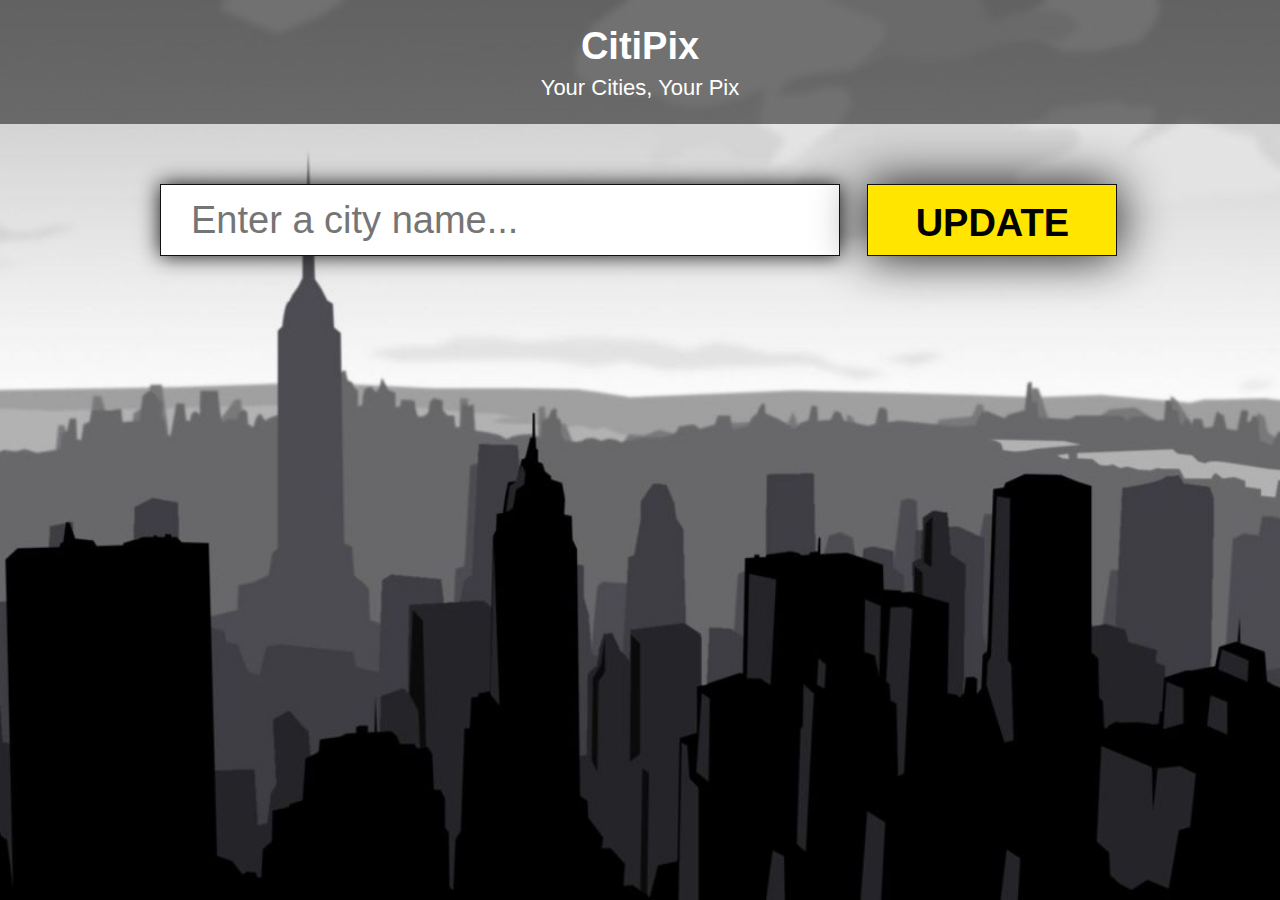
==== Week_5/starter_code/index.html @ 8df08d7c "add hw 5" ====
<!DOCTYPE html>
<html lang="en">
	<head>
    	<meta charset="utf-8">
    	<meta name="description" content="Your description goes here">
    	<meta name="keywords" content="one, two, three">

		<title>City Background</title>

		<!-- external CSS link -->
		<link rel="stylesheet" href="css/reset.css">
		<link rel="stylesheet" href="css/style.css">

	</head>
	<body>
		<header>
			<div class="title">
				<h1>CitiPix</h1>
				<p>Your Cities, Your Pix</p>
			</div>
		</header>
			<div class="container">
				<form>
					<input type="text" class="city-type" placeholder="Enter a city name...">
					<input type="submit" value="Update" class="submit-btn">
				</form>
			</div>
	</body>
</html>
---- Week_5/starter_code/css/style.css ----
/*
Project Name: Blank Template
Client: Your Client
Author: Your Name
Developer @GA in NYC
*/


/******************************************
/* SETUP
/*******************************************/

/* Box Model Hack */
* {
     -moz-box-sizing: border-box; /* Firexfox */
     -webkit-box-sizing: border-box; /* Safari/Chrome/iOS/Android */
     box-sizing: border-box; /* IE */
}

/* Clear fix hack */
.clearfix:after {
     content: ".";
     display: block;
     clear: both;
     visibility: hidden;
     line-height: 0;
     height: 0;
}

.clear {
	clear: both;
}

.alignright {
	float: right;
	padding: 0 0 10px 10px; /* note the padding around a right floated image */
}

.alignleft {
	float: left;
	padding: 0 10px 10px 0; /* note the padding around a left floated image */
}

/******************************************
/* BASE STYLES
/*******************************************/

body {
  color: #000;
  font-size: 12px;
  line-height: 1.4;
  font-family: Helvetica, Arial, sans-serif;
  background: url(../images/citipix_skyline.jpg) no-repeat center center fixed;
  -webkit-background-size: cover;
  -moz-background-size: cover;
  -o-background-size: cover;
  background-size: cover;
}


/******************************************
/* LAYOUT
/*******************************************/

/* Center the container */
.container {
	width: 960px;
	margin: auto;
  padding-top: 5em;
}

header {
  background: rgba(0,0,0, .5);
  padding: 20px 0;
}

.title {
  text-align: center;
  color: #fff;
  font-size: 38px;
  font-weight: bold;
  font-family: helvetica, arial, sans-serif;
}

.title p {
  font-size: 22px;
  font-weight: normal
}

.city-type {
  color: #6b6b6c;
  font-size: 38px;
  background: #fff;
  border: 1px solid #111;
  padding: 0px 30px;
  display: inline-block;
  width: 680px;
  margin-right: 24px;
  font-family: helvetica, arial, sans-serif;
  height: 72px;
  line-height: 74px;
  vertical-align: middle;
  box-shadow: #111 0 0 20px;
}
.submit-btn {
  background: #ffe500;
  color: #000;
  font-size: 38px;
  font-weight: bold;
  text-transform: uppercase;
  border: 1px solid #111;
  text-align: center;
  display: inline-block;
  width: 250px;
  height: 72px;
  line-height: 74px;
  vertical-align: middle;
  box-shadow: #111 0 0 50px;
  font-family: helvetica, arial, sans-serif;
  cursor: pointer;
}
.submit-btn:hover {
  background: #fff600;
}

.nyc {
  background-image: url(../images/nyc.jpg)
}
.sf {
  background-image: url(../images/sf.jpg)
}
.la {
  background-image: url(../images/la.jpg)
}
.austin {
  background-image: url(../images/austin.jpg)
}
.sydney {
  background-image: url(../images/sydney.jpg)
}

/******************************************
/* ADDITIONAL STYLES
/*******************************************/
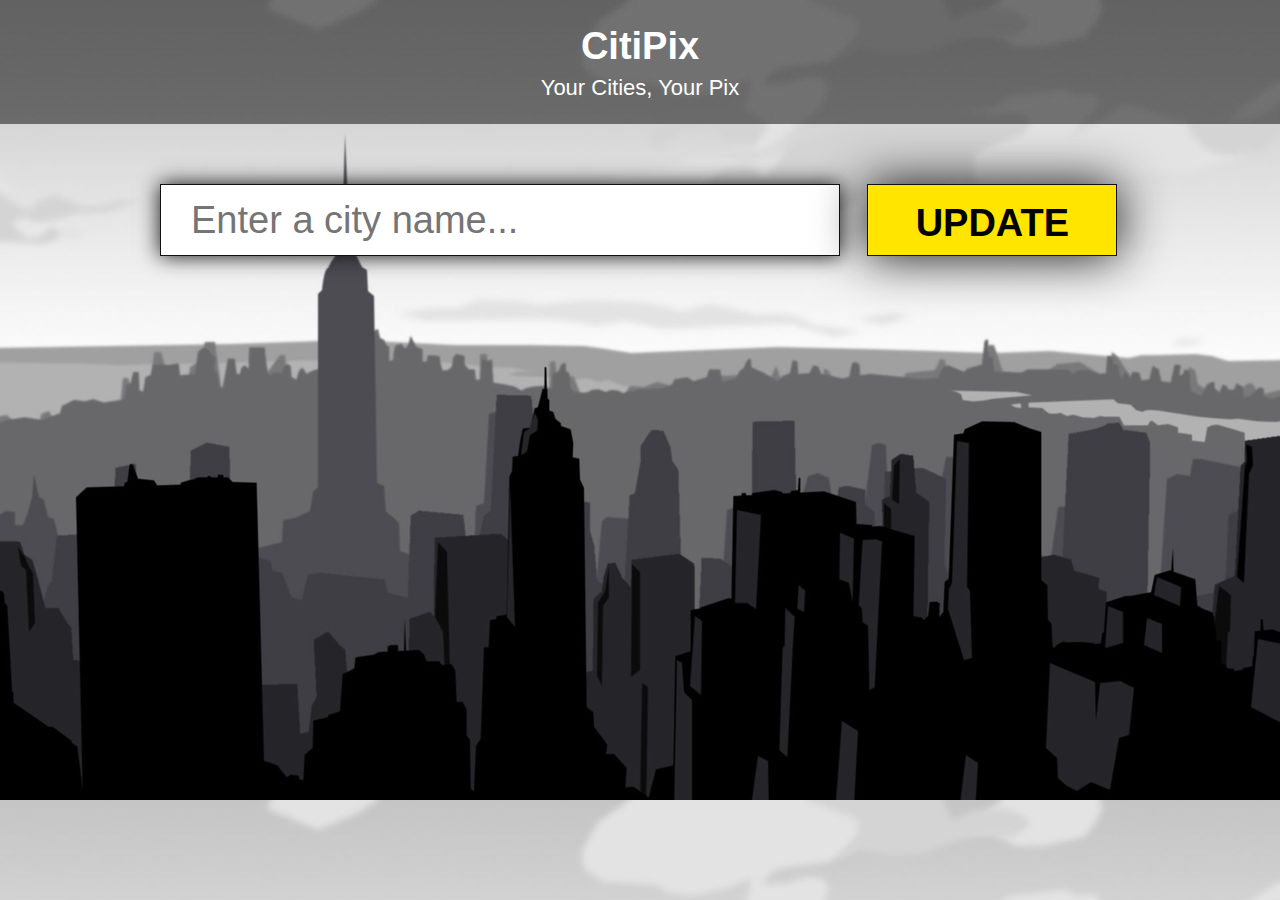
==== commit 02470adb: "add hw week 5" ====
--- a/Week_5/starter_code/index.html
+++ b/Week_5/starter_code/index.html
@@ -12,18 +12,25 @@
 		<link rel="stylesheet" href="css/style.css">
 
 	</head>
-	<body>
+	<body class = "wrapper">
+
 		<header>
-			<div class="title">
+			<div name="title" class="title">
 				<h1>CitiPix</h1>
 				<p>Your Cities, Your Pix</p>
 			</div>
 		</header>
 			<div class="container">
-				<form>
-					<input type="text" class="city-type" placeholder="Enter a city name...">
-					<input type="submit" value="Update" class="submit-btn">
-				</form>
+					<div class="entry">
+					<form>
+						<input type="text" class="city-type" placeholder="Enter a city name...">
+						<input type="submit" value="Update" class="submit-btn">
+					</form>
+				</div>
 			</div>
+		</div>
+		<script src="https://code.jquery.com/jquery-1.12.0.js"></script>
+		<script src="js/index.js"></script>
+
 	</body>
-</html>+</html>
--- a/Week_5/starter_code/css/style.css
+++ b/Week_5/starter_code/css/style.css
@@ -50,7 +50,6 @@
   font-size: 12px;
   line-height: 1.4;
   font-family: Helvetica, Arial, sans-serif;
-  background: url(../images/citipix_skyline.jpg) no-repeat center center fixed;
   -webkit-background-size: cover;
   -moz-background-size: cover;
   -o-background-size: cover;
@@ -63,6 +62,13 @@
 /*******************************************/
 
 /* Center the container */
+.wrapper {
+  background: url(../images/citipix_skyline.jpg);
+  -webkit-background-size: cover;
+  -moz-background-size: cover;
+  -o-background-size: cover;
+  background-size: cover;
+}
 .container {
 	width: 960px;
 	margin: auto;
@@ -142,7 +148,3 @@
 /******************************************
 /* ADDITIONAL STYLES
 /*******************************************/
-
-
-
-
